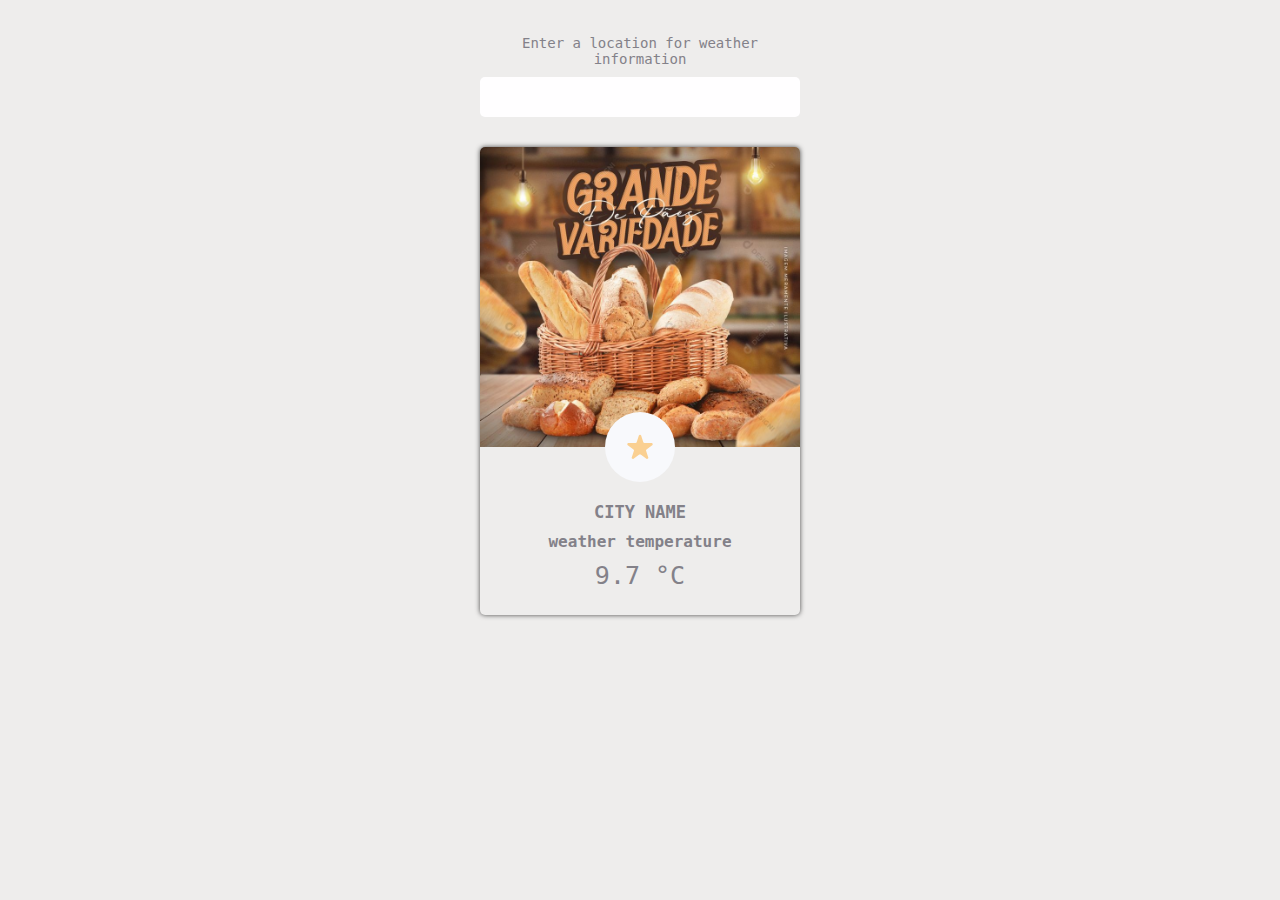
==== index.html @ 48e90a48 "second commit" ====
<!DOCTYPE html>
<html lang="en">
  <head>
    <meta charset="UTF-8" />
    <meta http-equiv="X-UA-Compatible" content="IE=edge" />
    <meta name="viewport" content="width=device-width, initial-scale=1.0" />
    <title>Weather</title>
    <link rel="stylesheet" href="weather.css" />
    <!-- <link rel="stylesheet" href="/fa/css/font-awesome.css" /> -->
  </head>
  <body>
    <div class="container">
      <form action="">
        <label for="search">Enter a location for weather information</label>
        <input type="text" id="search" name="search" />
      </form>
      <div class="box ">
        <img class="display" src="../image/eb63f171dfa625e4de50cde8e646617c.jpg" alt="" />
       <div class="icon">
        <img class="iconImg" src="../image/star.svg" alt="" />
       </div>
        <div class="innerbox">
          <h4>city Name</h4>
          <h5>weather temperature</h5>
          <p>
            <span>9.7</span>
            <span>&deg;C</span>
          </p>
        </div>
      </div>
    </div>
  </body>
  <script src="forecast.js"></script>
  <script src="app.js"></script>
</html>
---- weather.css ----
*{
    box-sizing: border-box;
    margin: 0px;
    padding: 0px;
}
:root{
    --background:#eeedec;
    --header:#FFFEFF;
    --text:#838189;
}
body{
    width: 100%;
    height: 100vh;
    background-color:var(--background);
    display: flex;
    align-items: center;
    justify-content: center;
    font-family: monospace;
}
.container{
    /* width: 27%; */
    max-width: 320px;
    height: calc(100vh - 70px);
    /* border: 2px solid #000; */
    color: var(--text);
    /* padding: 20px 0px; */
}
form{
    width: 100%;
    height: auto;
    text-align: center;
    font-size: 14px;
}
label{
    cursor: pointer;
}
input{
    width: 100%;
    height: 40px;
    border-radius: 5px;
    border: none;
    outline: none;
    background-color: var(--header);
    margin: 10px 0px;
    padding: 0px 10px;
    color: var(--text);
}
input:focus{
border: 2px solid var(--text);
}

.box{
    width: 100%;
    height: auto;
    display: flex;
    flex-direction: column;
    align-items: center;
    box-shadow: 0px 0px 5px 0px rgba(0, 0, 0, 0.7);
    border-radius: 5px;
    margin-top: 20px;
    padding-bottom: 15px;
}
.box.not-active{
    display: none;
}
.box .display{
    object-fit: cover;
    width: 100%;
    height: 300px;
/* border: 2px solid var(--text); */
border-top-left-radius: 5px;
border-top-right-radius: 5px;
}
.box .icon{
    width: 70px;
    height: 70px;
    border-radius: 50%;
    display: flex;
    align-items: center;
    justify-content: center;
  margin: -35px 0px;
 z-index: 5;
 background-color: #F8F9FC;
}
.icon img{
    object-fit: contain;
}
.box .innerbox{
    width: 100%;
    padding-top: 45px;
    height: auto;
    text-align: center;
}
h4{
    margin: 10px 0px;
    font-size: 17px;
    text-transform: uppercase;
}
h5{
    margin: 10px 0px;
    font-size: 16px;
    /* text-transform: uppercase; */
}
p{
    margin: 10px 0px;
    font-size: 25px;
    font-weight: lighter;
    /* text-transform: uppercase; */
}
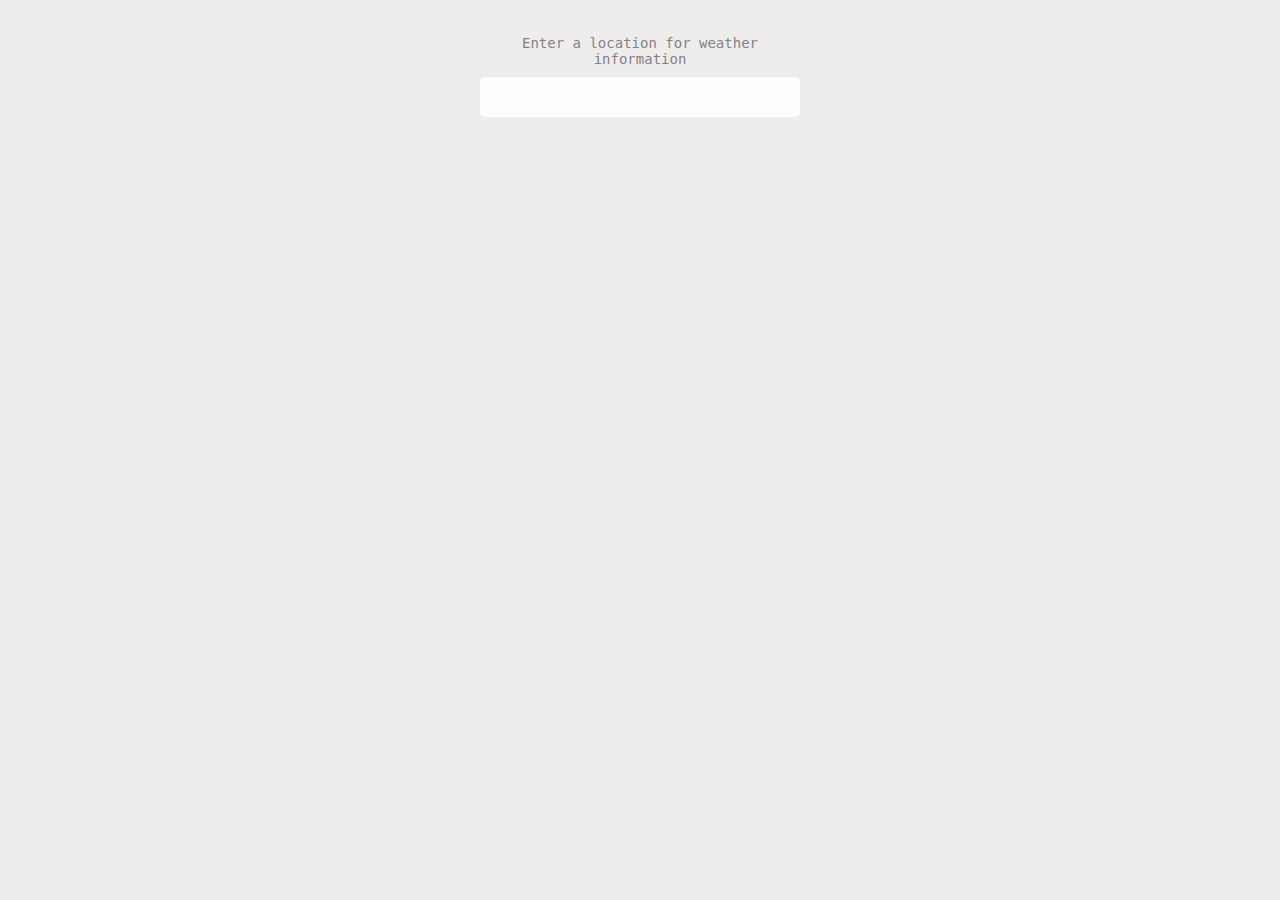
==== commit 495bf5e9: "third commit" ====
--- a/index.html
+++ b/index.html
@@ -14,7 +14,7 @@
         <label for="search">Enter a location for weather information</label>
         <input type="text" id="search" name="search" />
       </form>
-      <div class="box ">
+      <div class="box not-active">
         <img class="display" src="../image/eb63f171dfa625e4de50cde8e646617c.jpg" alt="" />
        <div class="icon">
         <img class="iconImg" src="../image/star.svg" alt="" />
